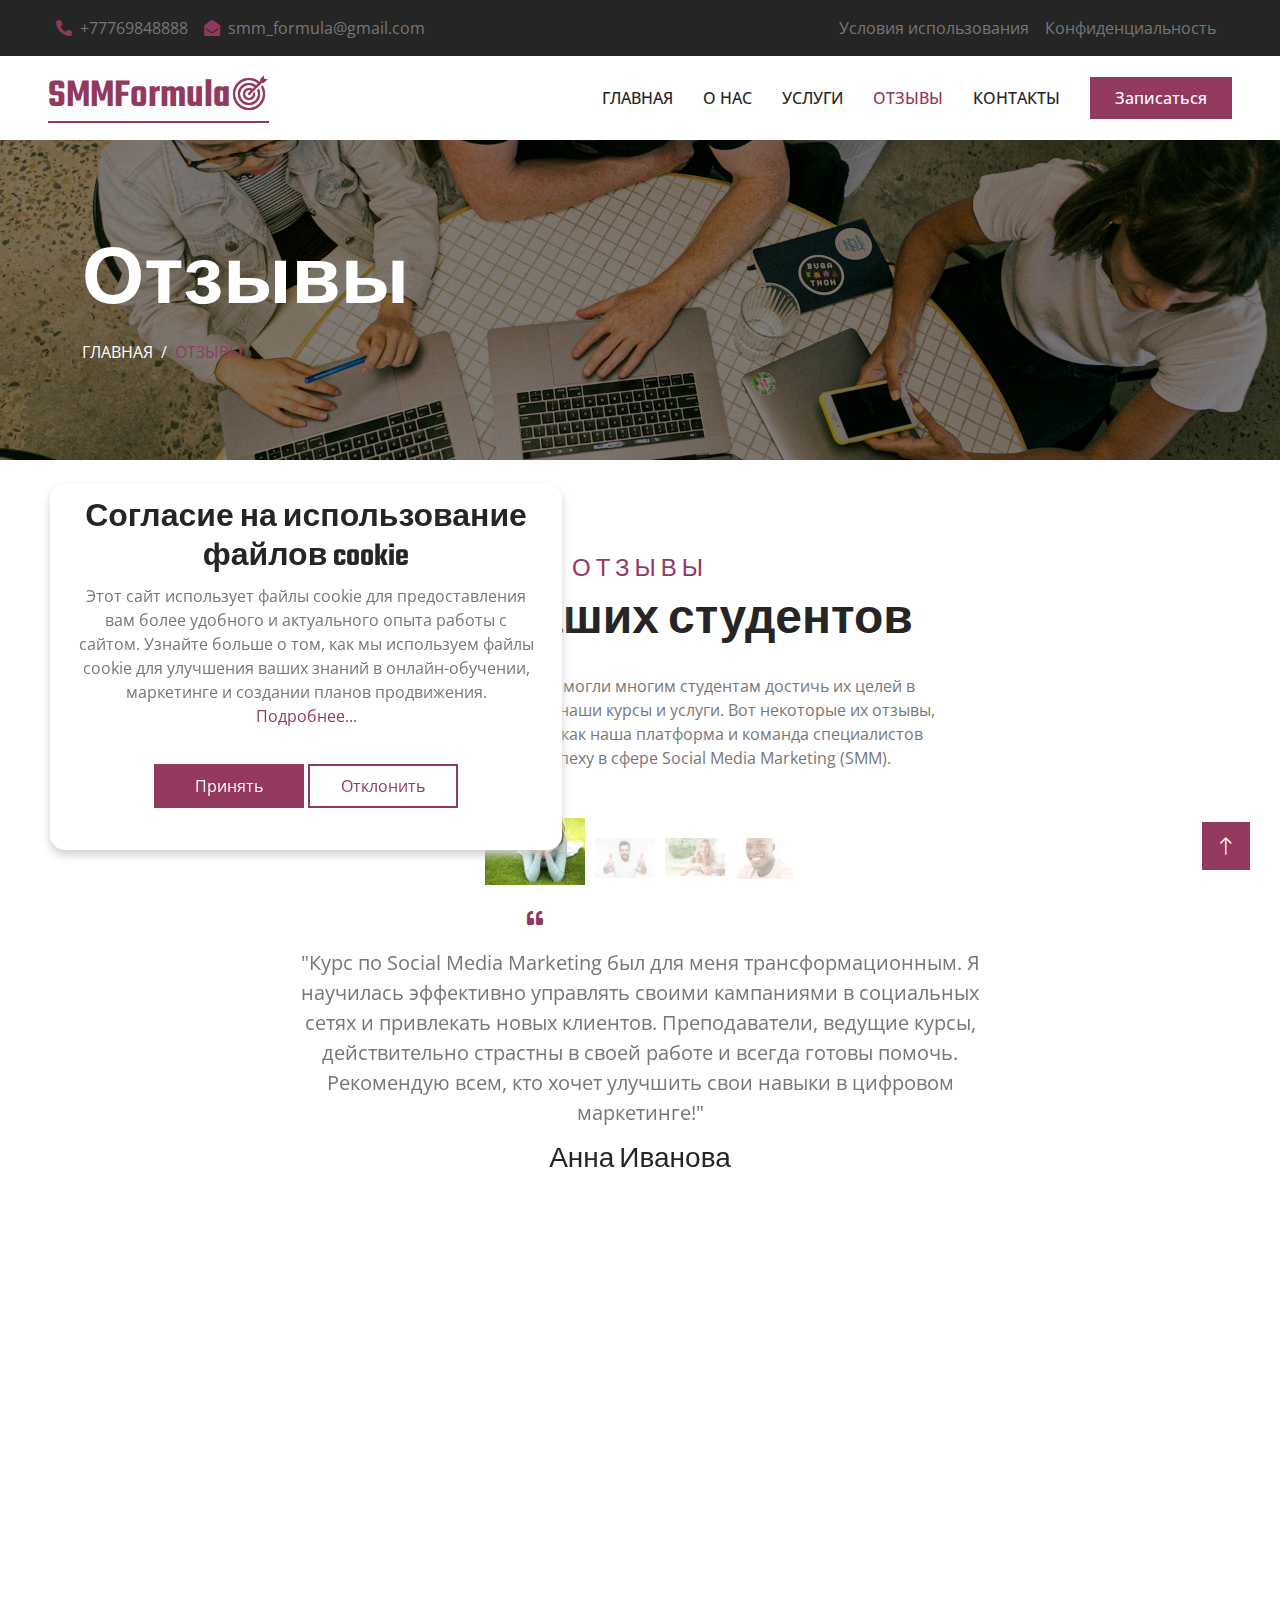
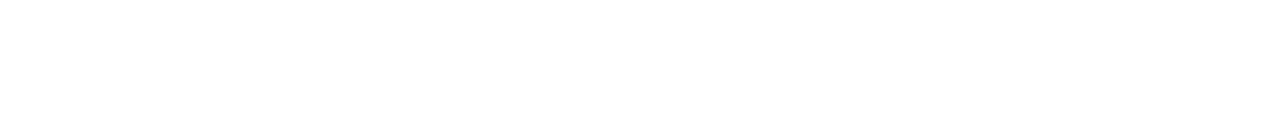
==== testimonial.html @ 53beb0a2 "WIP" ====
<!DOCTYPE html>
<html lang="en">
    <head>
        <meta charset="utf-8" />
        <title>SMMFormula</title>
        <meta content="width=device-width, initial-scale=1.0" name="viewport" />
        <meta content="" name="keywords" />
        <meta content="" name="description" />

        <!-- Favicon -->
        <link href="img/favicon.ico" rel="icon" />

        <!-- Google Web Fonts -->
        <link rel="preconnect" href="https://fonts.googleapis.com" />
        <link rel="preconnect" href="https://fonts.gstatic.com" crossorigin />
        <link
            href="https://fonts.googleapis.com/css2?family=Open+Sans:wght@400;500;600&family=Teko:wght@400;500;600&display=swap"
            rel="stylesheet"
        />

        <!-- Icon Font Stylesheet -->
        <link
            href="https://cdnjs.cloudflare.com/ajax/libs/font-awesome/5.10.0/css/all.min.css"
            rel="stylesheet"
        />
        <link
            href="https://cdn.jsdelivr.net/npm/bootstrap-icons@1.4.1/font/bootstrap-icons.css"
            rel="stylesheet"
        />

        <!-- Libraries Stylesheet -->
        <link href="lib/animate/animate.min.css" rel="stylesheet" />
        <link
            href="lib/owlcarousel/assets/owl.carousel.min.css"
            rel="stylesheet"
        />
        <link
            href="lib/tempusdominus/css/tempusdominus-bootstrap-4.min.css"
            rel="stylesheet"
        />

        <!-- Customized Bootstrap Stylesheet -->
        <link href="css/bootstrap.min.css" rel="stylesheet" />

        <!-- Template Stylesheet -->
        <link href="css/style.css" rel="stylesheet" />
    </head>

    <body>
        <!-- Spinner Start -->
        <div
            id="spinner"
            class="show bg-white position-fixed translate-middle w-100 vh-100 top-50 start-50 d-flex align-items-center justify-content-center"
        >
            <div
                class="spinner-border position-relative text-primary"
                style="width: 6rem; height: 6rem"
                role="status"
            ></div>
            <img
                class="position-absolute top-50 start-50 translate-middle"
                src="img/icons/icon-1.png"
                alt="Icon"
            />
        </div>
        <!-- Spinner End -->

        <!-- Topbar Start -->
        <div
            class="container-fluid bg-dark p-0 wow fadeIn"
            data-wow-delay="0.1s"
        >
            <div class="row gx-0 d-none d-lg-flex">
                <div class="col-lg-7 px-5 text-start">
                    <div
                        class="h-100 d-inline-flex align-items-center py-3 me-3"
                    >
                        <a class="text-body px-2" href="tel:+0123456789"
                            ><i class="fa fa-phone-alt text-primary me-2"></i
                            >+77769848888</a
                        >
                        <a
                            class="text-body px-2"
                            href="mailto:smm_formula@gmail.com"
                            ><i
                                class="fa fa-envelope-open text-primary me-2"
                            ></i
                            >smm_formula@gmail.com</a
                        >
                    </div>
                </div>
                <div class="col-lg-5 px-5 text-end">
                    <div
                        class="h-100 d-inline-flex align-items-center py-3 me-2"
                    >
                        <a class="text-body px-2" href="terms-of-use.html"
                            >Условия использования</a
                        >
                        <a class="text-body px-2" href="privacy-policy.html"
                            >Конфиденциальность</a
                        >
                    </div>
                </div>
            </div>
        </div>
        <!-- Topbar End -->

        <!-- Navbar Start -->
        <nav
            class="navbar navbar-expand-lg bg-white navbar-light sticky-top py-lg-0 px-lg-5 wow fadeIn"
            data-wow-delay="0.1s"
        >
            <a href="index.html" class="navbar-brand ms-4 ms-lg-0">
                <h1
                    class="text-primary m-0"
                    style="border-bottom: 2px solid #93385fff"
                >
                    SMMFormula
                    <img
                        style="
                            width: 40px;
                            height: 40px;
                            margin-left: -8px;
                            margin-bottom: 5px;
                        "
                        src="img/logo.png"
                        alt=""
                    />
                </h1>
            </a>
            <button
                type="button"
                class="navbar-toggler me-4"
                data-bs-toggle="collapse"
                data-bs-target="#navbarCollapse"
            >
                <span class="navbar-toggler-icon"></span>
            </button>
            <div class="collapse navbar-collapse" id="navbarCollapse">
                <div class="navbar-nav ms-auto p-4 p-lg-0">
                    <a href="index.html" class="nav-item nav-link">Главная</a>
                    <a href="about.html" class="nav-item nav-link">О нас</a>
                    <a href="service.html" class="nav-item nav-link">Услуги</a>
                    <a href="testimonial.html" class="nav-item nav-link active"
                        >Отзывы</a
                    >
                    <a href="contact.html" class="nav-item nav-link"
                        >Контакты</a
                    >
                </div>
                <a
                    href="index.html#appointment"
                    class="btn btn-primary py-2 px-4 d-none d-lg-block"
                    >Записаться</a
                >
            </div>
        </nav>
        <!-- Navbar End -->

        <!-- Page Header Start -->
        <div
            class="container-fluid page-header py-5 mb-5 wow fadeIn"
            data-wow-delay="0.1s"
        >
            <div class="container py-5">
                <h1 class="display-1 text-white animated slideInDown">
                    Отзывы
                </h1>
                <nav aria-label="breadcrumb animated slideInDown">
                    <ol class="breadcrumb text-uppercase mb-0">
                        <li class="breadcrumb-item">
                            <a class="text-white" href="index.html">Главная</a>
                        </li>
                        <li
                            class="breadcrumb-item text-primary active"
                            aria-current="page"
                        >
                            Отзывы
                        </li>
                    </ol>
                </nav>
            </div>
        </div>
        <!-- Page Header End -->

        <!-- Testimonial Start -->
        <div class="container-xxl py-5">
            <div class="container">
                <div
                    class="text-center mx-auto mb-5 wow fadeInUp"
                    data-wow-delay="0.1s"
                    style="max-width: 600px"
                >
                    <h4 class="section-title">Отзывы</h4>
                    <h1 class="display-5 mb-4">Опыт наших студентов</h1>
                    <p class="mb-4">
                        Мы гордимся тем, что помогли многим студентам достичь их
                        целей в области маркетинга через наши курсы и услуги.
                        Вот некоторые их отзывы, которые демонстрируют, как наша
                        платформа и команда специалистов способствовали их
                        успеху в сфере Social Media Marketing (SMM).
                    </p>
                </div>
                <div
                    class="owl-carousel testimonial-carousel wow fadeInUp"
                    data-wow-delay="0.1s"
                >
                    <div
                        class="testimonial-item text-center"
                        data-dot="<img class='img-fluid' src='img/testimonial-1.jpg' alt=''>"
                    >
                        <p class="fs-5">
                            "Курс по Social Media Marketing был для меня
                            трансформационным. Я научилась эффективно управлять
                            своими кампаниями в социальных сетях и привлекать
                            новых клиентов. Преподаватели, ведущие курсы,
                            действительно страстны в своей работе и всегда
                            готовы помочь. Рекомендую всем, кто хочет улучшить
                            свои навыки в цифровом маркетинге!"
                        </p>
                        <h3>Анна Иванова</h3>
                    </div>
                    <div
                        class="testimonial-item text-center"
                        data-dot="<img class='img-fluid' src='img/testimonial-2.jpg' alt=''>"
                    >
                        <p class="fs-5">
                            "Этот курс открыл мне глаза на возможности
                            социальных медиа. После обучения я смог создавать
                            более качественный контент и эффективно общаться с
                            моими подписчиками. Подход преподавателей был очень
                            профессиональным и персонализированным, что мне
                            очень помогло."
                        </p>
                        <h3>Дмитрий Смирнов</h3>
                    </div>
                    <div
                        class="testimonial-item text-center"
                        data-dot="<img class='img-fluid' src='img/testimonial-3.jpg' alt=''>"
                    >
                        <p class="fs-5">
                            "Ранее я считала, что социальные сети трудно
                            контролировать. После курса моё мнение изменилось.
                            Теперь я знаю, как правильно использовать различные
                            платформы для маркетинга. Я не только получила
                            необходимые знания, но и поддержку от отличной
                            команды профессионалов."
                        </p>
                        <h3>Екатерина Волкова</h3>
                    </div>
                    <div
                        class="testimonial-item text-center"
                        data-dot="<img class='img-fluid' src='img/testimonial-4.jpg' alt=''>"
                    >
                        <p class="fs-5">
                            "Этот курс стал одной из лучших инвестиций в мою
                            карьеру. Я научился множеству практических навыков и
                            техник, которые сразу же смог применить. Специалисты
                            команды всегда были готовы ответить на мои вопросы и
                            дать полезные рекомендации. Безусловно рекомендую
                            всем, кто хочет продвинуться в SMM!"
                        </p>
                        <h3>Иван Петров</h3>
                    </div>
                </div>
            </div>
        </div>
        <!-- Testimonial End -->

        <!-- Footer Start -->
        <div
            class="container-fluid bg-dark text-body footer mt-5 pt-5 px-0 wow fadeIn"
            data-wow-delay="0.1s"
        >
            <div class="container py-5">
                <div class="row g-5">
                    <div class="col-lg-4 col-md-6">
                        <h3 class="text-light mb-4">Наша платформа</h3>
                        <p>
                            Наша платформа сосредоточена на предоставлении
                            качественных образовательных курсов в области
                            SMM-продвижения. С нашей экспертной командой,
                            имеющей богатый опыт в цифровом маркетинге, мы
                            поможем вам развить практические навыки и знания,
                            необходимые для успеха в мире социальных медиа.
                        </p>
                    </div>
                    <div class="col-lg-4 col-md-6">
                        <h3 class="text-light mb-4">Адрес</h3>
                        <p class="mb-2">
                            <i
                                class="fa fa-map-marker-alt text-primary me-3"
                            ></i
                            >просп. Мангилик Ел, С4/6, Астана 150000, Казахстан
                        </p>
                        <p class="mb-2">
                            <i class="fa fa-phone-alt text-primary me-3"></i
                            >+77769848888
                        </p>
                        <p class="mb-2">
                            <i class="fa fa-envelope text-primary me-3"></i>
                            smm_formula@gmail.com
                        </p>
                    </div>
                    <div class="col-lg-4 col-md-6">
                        <h3 class="text-light mb-4">Быстрые ссылки</h3>
                        <a class="btn btn-link" href="about.html">О нас</a>
                        <a class="btn btn-link" href="contact.html"
                            >Связаться с нами</a
                        >
                        <a class="btn btn-link" href="service.html"
                            >Наши услуги</a
                        >
                        <a class="btn btn-link" href="terms-of-use.html"
                            >Условия</a
                        >
                        <a class="btn btn-link" href="privacy-policy.html"
                            >Наша Политика</a
                        >
                    </div>
                </div>
            </div>
        </div>
        <!-- Footer End -->

        <!-- Back to Top -->
        <a href="#" class="btn btn-lg btn-primary btn-lg-square back-to-top"
            ><i class="bi bi-arrow-up"></i
        ></a>

        <!-- Cookie banner -->
        <div class="cookie-wrapper show">
            <div>
                <i class="bx bx-cookie"></i>
                <h2 style="text-align: center">
                    Согласие на использование файлов cookie
                </h2>
            </div>

            <div class="data">
                <p>
                    Этот сайт использует файлы cookie для предоставления вам
                    более удобного и актуального опыта работы с сайтом. Узнайте
                    больше о том, как мы используем файлы cookie для улучшения
                    ваших знаний в онлайн-обучении, маркетинге и создании планов
                    продвижения.
                    <a href="#">Подробнее...</a>
                </p>
            </div>

            <div class="buttons">
                <button class="cookie-button" id="acceptBtn">Принять</button>
                <button class="cookie-button" id="declineBtn">Отклонить</button>
            </div>
        </div>
        <!-- End Cookie banner -->

        <!-- JavaScript Libraries -->
        <script src="https://code.jquery.com/jquery-3.4.1.min.js"></script>
        <script src="https://cdn.jsdelivr.net/npm/bootstrap@5.0.0/dist/js/bootstrap.bundle.min.js"></script>
        <script src="lib/wow/wow.min.js"></script>
        <script src="lib/easing/easing.min.js"></script>
        <script src="lib/waypoints/waypoints.min.js"></script>
        <script src="lib/counterup/counterup.min.js"></script>
        <script src="lib/owlcarousel/owl.carousel.min.js"></script>
        <script src="lib/tempusdominus/js/moment.min.js"></script>
        <script src="lib/tempusdominus/js/moment-timezone.min.js"></script>
        <script src="lib/tempusdominus/js/tempusdominus-bootstrap-4.min.js"></script>

        <!-- Template Javascript -->
        <script src="js/main.js"></script>
        <script src="js/cookiebanner.js"></script>
    </body>
</html>
---- css/style.css ----
/********** Template CSS **********/
:root {
    --primary: #93385fff;
    --light: #f8f8f8;
    --dark: #252525;
}

h1,
h2,
.h1,
.h2,
.fw-bold {
    font-weight: 600 !important;
}

h3,
h4,
.h3,
.h4,
.fw-medium {
    font-weight: 500 !important;
}

body {
    overflow-x: hidden;
}

h5,
h6,
.h5,
.h6,
.fw-normal {
    font-weight: 400 !important;
}

.back-to-top {
    position: fixed;
    display: none;
    right: 30px;
    bottom: 30px;
    z-index: 99;
}

/*** Spinner ***/
#spinner {
    opacity: 0;
    visibility: hidden;
    transition: opacity 0.5s ease-out, visibility 0s linear 0.5s;
    z-index: 99999;
}

#spinner.show {
    transition: opacity 0.5s ease-out, visibility 0s linear 0s;
    visibility: visible;
    opacity: 1;
}

/*** Button ***/
.btn {
    font-weight: 500;
    transition: 0.5s;
}

.btn.btn-primary,
.btn.btn-secondary {
    color: #ffffff;
}

.btn-square {
    width: 38px;
    height: 38px;
}

.btn-sm-square {
    width: 32px;
    height: 32px;
}

.btn-lg-square {
    width: 48px;
    height: 48px;
}

.btn-square,
.btn-sm-square,
.btn-lg-square {
    padding: 0;
    display: flex;
    align-items: center;
    justify-content: center;
    font-weight: normal;
}

.btn-outline-body {
    color: var(--primary);
    border-color: #777777;
}

.btn-outline-body:hover {
    color: #ffffff;
    background: var(--primary);
    border-color: var(--primary);
}

/*** Navbar ***/
.navbar .dropdown-toggle::after {
    border: none;
    content: '\f107';
    font-family: 'Font Awesome 5 Free';
    font-weight: 900;
    vertical-align: middle;
    margin-left: 8px;
}

.navbar .navbar-nav .nav-link {
    margin-right: 30px;
    padding: 30px 0;
    color: var(--dark);
    font-weight: 500;
    text-transform: uppercase;
    outline: none;
}

.navbar .navbar-nav .nav-link:hover,
.navbar .navbar-nav .nav-link.active {
    color: var(--primary);
}

.navbar.sticky-top {
    top: -100px;
    transition: 0.5s;
}

@media (max-width: 991.98px) {
    .navbar .navbar-nav .nav-link {
        margin-right: 0;
        padding: 10px 0;
    }

    .navbar .navbar-nav {
        border-top: 1px solid #eeeeee;
    }
}

@media (min-width: 992px) {
    .navbar .nav-item .dropdown-menu {
        display: block;
        visibility: hidden;
        top: 100%;
        transform: rotateX(-75deg);
        transform-origin: 0% 0%;
        transition: 0.5s;
        opacity: 0;
    }

    .navbar .nav-item:hover .dropdown-menu {
        transform: rotateX(0deg);
        visibility: visible;
        transition: 0.5s;
        opacity: 1;
    }
}

/*** Header ***/
.owl-carousel-inner {
    position: absolute;
    width: 100%;
    height: 100%;
    top: 0;
    left: 0;
    display: flex;
    align-items: center;
    background: rgba(0, 0, 0, 0.5);
}

@media (max-width: 768px) {
    .header-carousel .owl-carousel-item {
        position: relative;
        min-height: 500px;
    }

    .header-carousel .owl-carousel-item img {
        position: absolute;
        width: 100%;
        height: 100%;
        object-fit: cover;
    }

    .header-carousel .owl-carousel-item p {
        font-size: 16px !important;
    }
}

.header-carousel .owl-dots {
    position: absolute;
    width: 60px;
    height: 100%;
    top: 0;
    right: 30px;
    display: flex;
    flex-direction: column;
    align-items: center;
    justify-content: center;
}

.header-carousel .owl-dots .owl-dot {
    position: relative;
    width: 45px;
    height: 45px;
    margin: 5px 0;
    background: var(--dark);
    transition: 0.5s;
}

.header-carousel .owl-dots .owl-dot.active {
    width: 60px;
    height: 60px;
}

.header-carousel .owl-dots .owl-dot img {
    position: absolute;
    width: 100%;
    height: 100%;
    object-fit: cover;
    padding: 2px;
    transition: 0.5s;
    opacity: 0.3;
}

.header-carousel .owl-dots .owl-dot.active img {
    opacity: 1;
}

.page-header {
    background: linear-gradient(rgba(0, 0, 0, 0.5), rgba(0, 0, 0, 0.5)),
        url(../img/carousel-1.jpg) center center no-repeat;
    background-size: cover;
}

.breadcrumb-item + .breadcrumb-item::before {
    color: var(--light);
}

/*** Section Title ***/
.section-title {
    color: var(--primary);
    font-weight: 600;
    letter-spacing: 5px;
    text-transform: uppercase;
}

/*** Facts ***/
.fact-item .fact-icon {
    width: 120px;
    height: 120px;
    margin-top: -60px;
    margin-bottom: 1.5rem;
    display: inline-flex;
    align-items: center;
    justify-content: center;
    background: #ffffff;
    border-radius: 120px;
    transition: 0.5s;
}

.fact-item:hover .fact-icon {
    background: var(--dark);
}

.fact-item .fact-icon i {
    color: var(--primary);
    transition: 0.5;
}

.fact-item:hover .fact-icon i {
    color: #ffffff;
}

/*** About & Feature ***/
.about-img,
.feature-img {
    position: relative;
    height: 100%;
    min-height: 400px;
}

.about-img img,
.feature-img img {
    position: absolute;
    width: 60%;
    height: 80%;
    object-fit: cover;
}

.about-img img:last-child,
.feature-img img:last-child {
    margin: 20% 0 0 40%;
}

.about-img::before,
.feature-img::before {
    position: absolute;
    content: '';
    width: 60%;
    height: 80%;
    top: 10%;
    left: 20%;
    border: 5px solid var(--primary);
    z-index: -1;
}

/*** Service ***/
.service-item .bg-img {
    position: absolute;
    width: 100%;
    height: 100%;
    object-fit: cover;
    z-index: -1;
}

.service-item .service-text {
    background: var(--light);
    transition: 0.5s;
}

.service-item .service-text img {
    height: 50px;
    width: 50px;
}

.service-item:hover .service-text {
    background: rgba(0, 0, 0, 0.7);
}

.service-item * {
    transition: 0.5;
}

.service-item:hover * {
    color: #ffffff;
}

.service-item .btn {
    width: 40px;
    height: 40px;
    display: inline-flex;
    align-items: center;
    color: var(--dark);
    background: #ffffff;
    white-space: nowrap;
    overflow: hidden;
    transition: 0.5s;
}

.service-item:hover .btn {
    width: 140px;
}

/*** Project ***/
.project .nav .nav-link {
    background: var(--light);
    transition: 0.5s;
}

.project .nav .nav-link.active {
    background: var(--primary);
}

.project .nav .nav-link.active h3 {
    color: #ffffff !important;
}

/*** Team ***/
.team-items {
    margin: -0.75rem;
}

.team-item {
    padding: 0.75rem;
}

.team-item::after {
    position: absolute;
    content: '';
    width: 100%;
    height: 0;
    top: 0;
    left: 0;
    background: #ffffff;
    transition: 0.5s;
    z-index: -1;
}

.team-item:hover::after {
    height: 100%;
    background: var(--primary);
}

.team-item .team-social {
    position: absolute;
    width: 100%;
    bottom: -20px;
    left: 0;
}

.team-item .team-social .btn {
    display: inline-flex;
    margin: 0 2px;
    color: var(--primary);
    background: var(--light);
}

.team-item .team-social .btn:hover {
    color: #ffffff;
    background: var(--primary);
}

/*** Appointment ***/
.bootstrap-datetimepicker-widget.bottom {
    top: auto !important;
}

.bootstrap-datetimepicker-widget .table * {
    border-bottom-width: 0px;
}

.bootstrap-datetimepicker-widget .table th {
    font-weight: 500;
}

.bootstrap-datetimepicker-widget.dropdown-menu {
    padding: 10px;
    border-radius: 2px;
}

.bootstrap-datetimepicker-widget table td.active,
.bootstrap-datetimepicker-widget table td.active:hover {
    background: var(--primary);
}

.bootstrap-datetimepicker-widget table td.today::before {
    border-bottom-color: var(--primary);
}

/*** Testimonial ***/
.testimonial-carousel {
    display: flex !important;
    flex-direction: column-reverse;
    max-width: 700px;
    margin: 0 auto;
}

.testimonial-carousel .owl-dots {
    height: 100px;
    display: flex;
    align-items: center;
    justify-content: center;
    margin-bottom: 30px;
}

.testimonial-carousel .owl-dots .owl-dot {
    position: relative;
    width: 60px;
    height: 60px;
    margin: 0 5px;
    transition: 0.5s;
}

.testimonial-carousel .owl-dots .owl-dot.active {
    width: 100px;
    height: 100px;
}

.testimonial-carousel .owl-dots .owl-dot::after {
    position: absolute;
    width: 40px;
    height: 40px;
    bottom: -20px;
    left: 50%;
    transform: translateX(-50%);
    display: flex;
    align-items: center;
    justify-content: center;
    content: '\f10d';
    font-family: 'Font Awesome 5 Free';
    font-weight: 900;
    color: var(--primary);
    background: #ffffff;
    border-radius: 40px;
    transition: 0.5s;
    opacity: 0;
}

.testimonial-carousel .owl-dots .owl-dot.active::after {
    opacity: 1;
}

.testimonial-carousel .owl-dots .owl-dot img {
    opacity: 0.4;
    transition: 0.5s;
}

.testimonial-carousel .owl-dots .owl-dot.active img {
    opacity: 1;
}

/*** Footer ***/
.footer .btn.btn-link {
    display: block;
    margin-bottom: 5px;
    padding: 0;
    text-align: left;
    color: #777777;
    font-weight: normal;
    text-transform: capitalize;
    transition: 0.3s;
}

.footer {
    overflow-x: hidden;
}

.footer .btn.btn-link::before {
    position: relative;
    content: '\f105';
    font-family: 'Font Awesome 5 Free';
    font-weight: 900;
    color: var(--primary);
    margin-right: 10px;
}

.footer .btn.btn-link:hover {
    color: var(--primary);
    letter-spacing: 1px;
    box-shadow: none;
}

.footer .form-control {
    border-color: #777777;
}

.footer .copyright {
    padding: 25px 0;
    font-size: 15px;
    border-top: 1px solid rgba(256, 256, 256, 0.1);
}

.footer .copyright a {
    color: var(--light);
}

.footer .copyright a:hover {
    color: var(--primary);
}
@import url('https://fonts.googleapis.com/css2?family=Poppins:wght@300;400;500;600&display=swap');

.cookie-wrapper {
    position: fixed;
    bottom: 50px;
    left: 50px;
    width: 40%;
    background: #fff;
    padding: 15px 25px 22px;
    transition: right 0.3s ease;
    box-shadow: 0 5px 10px rgb(208 208 208);
    z-index: 999;
    border-radius: 15px;
}
.cookie-wrapper .show {
    right: 20px;
}

@media (max-width: 772px) {
    .cookie-wrapper {
        width: 100%;
        bottom: 0px;
        left: 0px;
    }
}

.hidden {
    display: none;
}
header i {
    color: #93385fff;
    font-size: 32px;
    text-align: center;
}
header h2 {
    color: #93385fff;
    font-weight: 500;
    text-align: center;
}
.data {
    text-align: center;
}
.data p a {
    color: #93385fff;
    text-decoration: none;
    text-align: center !important;
}
.data p a:hover {
    text-decoration: underline;
}
.buttons {
    padding: 20px 0px;
    text-align: center;
}
.buttons .cookie-button {
    border: 2px solid #93385fff;
    color: #fff;
    padding: 8px 0;
    background: #93385fff;
    cursor: pointer;
    width: calc(100% / 2 - 10px);
    transition: all 0.2s ease;
    max-width: 150px;
    border-radius: 0px;
}
.buttons #acceptBtn:hover {
    background-color: transparent;
    color: #93385fff;
}
#declineBtn {
    background-color: #fff;
    color: #93385fff;
    border-radius: 0px;
}
#declineBtn:hover {
    background-color: #93385fff;
    color: #fff;
}
#result {
    color: #93385fff;
    font-size: 14px;
}
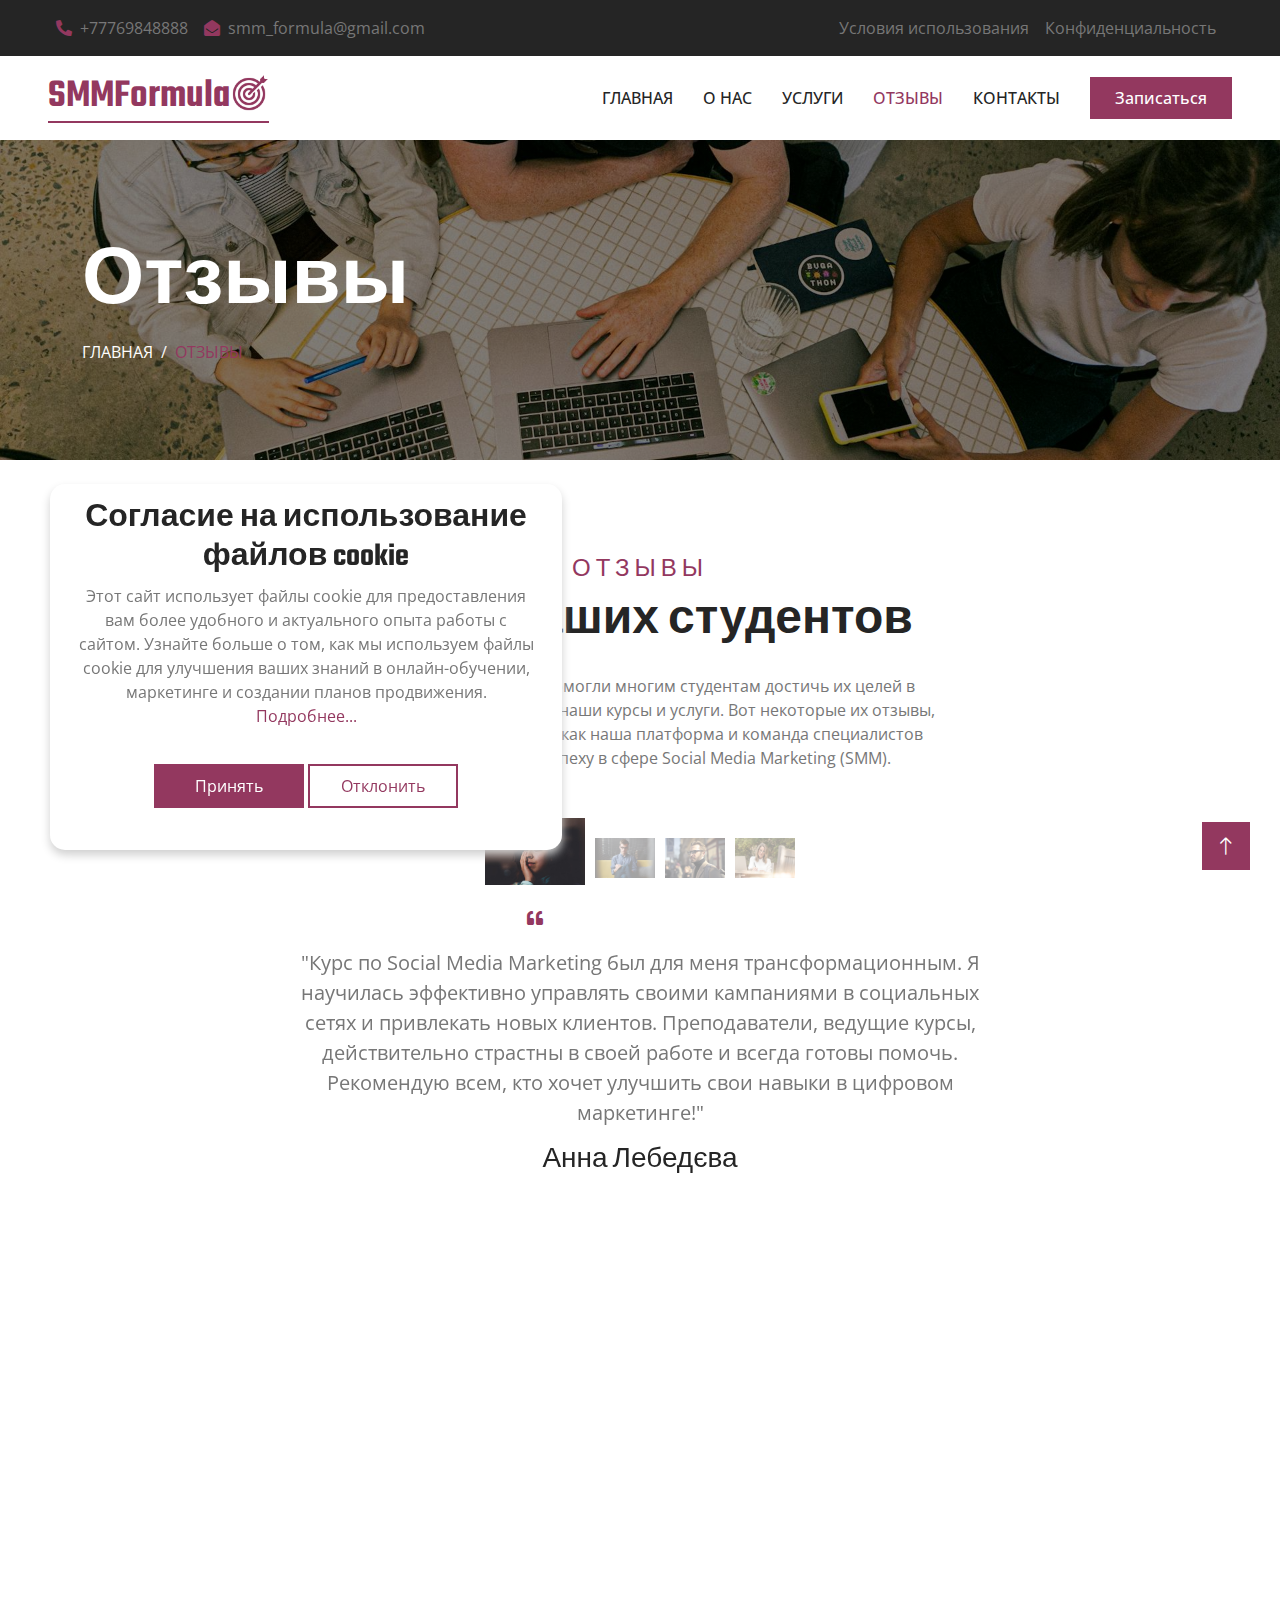
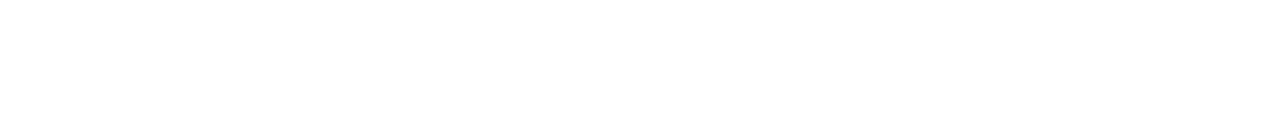
==== commit 154842c3: "WIP" ====
--- a/testimonial.html
+++ b/testimonial.html
@@ -218,7 +218,7 @@
                             готовы помочь. Рекомендую всем, кто хочет улучшить
                             свои навыки в цифровом маркетинге!"
                         </p>
-                        <h3>Анна Иванова</h3>
+                        <h3>Анна Лебедєва</h3>
                     </div>
                     <div
                         class="testimonial-item text-center"
@@ -232,7 +232,7 @@
                             профессиональным и персонализированным, что мне
                             очень помогло."
                         </p>
-                        <h3>Дмитрий Смирнов</h3>
+                        <h3>Дмитрий Лаврушин</h3>
                     </div>
                     <div
                         class="testimonial-item text-center"
@@ -246,7 +246,7 @@
                             необходимые знания, но и поддержку от отличной
                             команды профессионалов."
                         </p>
-                        <h3>Екатерина Волкова</h3>
+                        <h3>Екатерина Кротова</h3>
                     </div>
                     <div
                         class="testimonial-item text-center"
@@ -260,7 +260,7 @@
                             дать полезные рекомендации. Безусловно рекомендую
                             всем, кто хочет продвинуться в SMM!"
                         </p>
-                        <h3>Иван Петров</h3>
+                        <h3>Иван Олейников</h3>
                     </div>
                 </div>
             </div>
